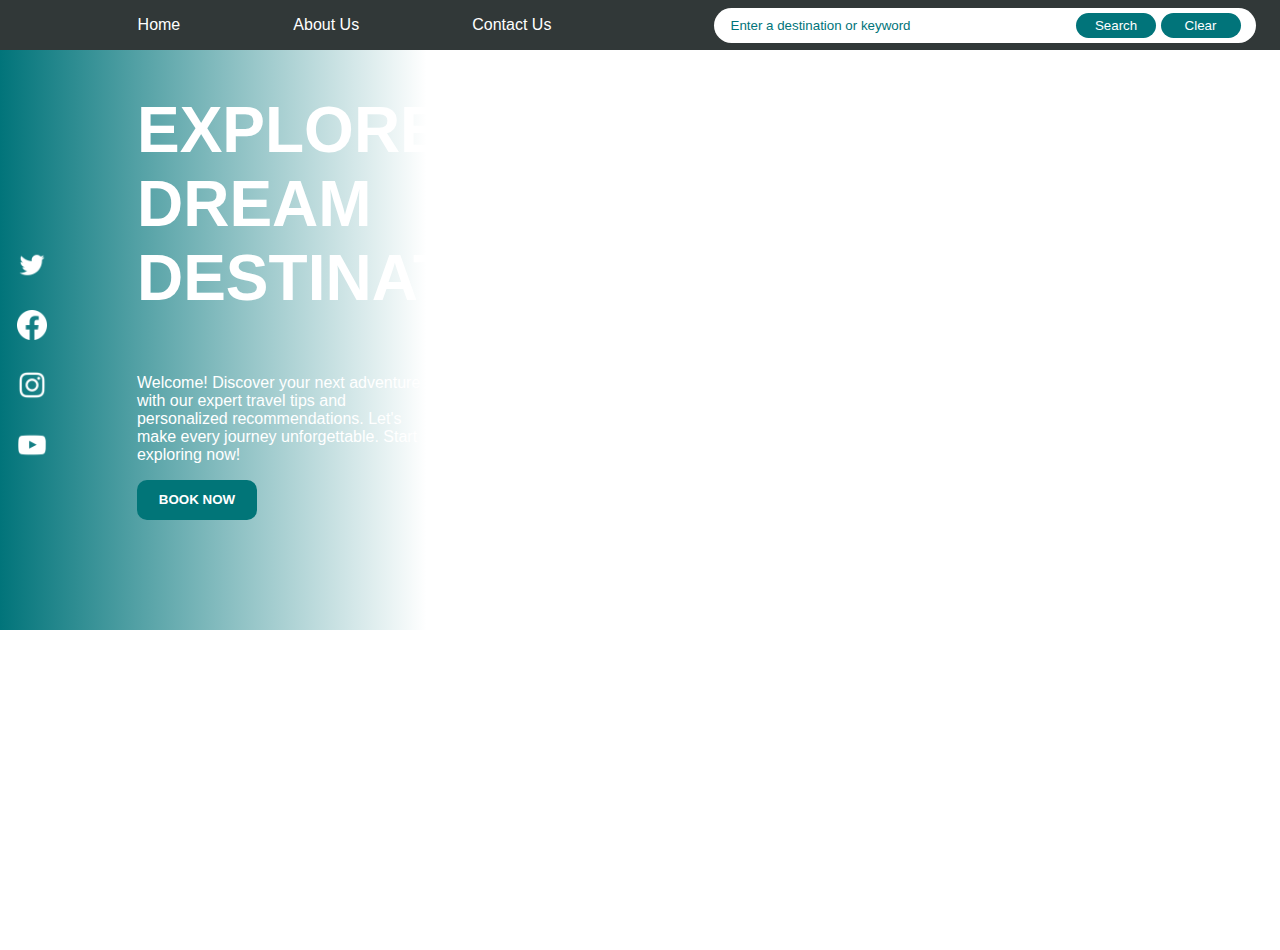
==== index.html @ f6c51ffc "update index.html" ====
<!DOCTYPE html>
<html lang="en">
  <head>
    <meta charset="UTF-8" />
    <meta name="viewport" content="width=device-width, initial-scale=1.0" />
    <title>Travel Recommendation</title>
    <link rel="stylesheet" href="travel_recommendation.css" />
  </head>
  <body>
    <nav class="nav-container">
      <div class="nav-btns">
        <a href="">Home</a>
        <a href="">About Us</a>
        <a href="">Contact Us</a>
      </div>

      <div class="search-container">
        <form class="search-form" action="">
          <input
            class="search-input"
            type="text"
            placeholder="Enter a destination or keyword"
          />
          <div class="search-btns">
            <button class="search-btn">Search</button>
            <button class="search-btn">Clear</button>
          </div>
        </form>
      </div>
    </nav>
    <div class="home">
      <aside class="aside-container">
        <img
          class="social-media-imgs"
          src="./assets/uil--twitter.png"        />
        <img
          class="social-media-imgs"
          src="./assets/bi--facebook.png"
        />
        <img
          class="social-media-imgs"
          src="./assets/uil--instagram.png"
        />
        <img
          class="social-media-imgs"
          src="./assets/uil--youtube.png"
        />
      </aside>
      <div class="title-home-container">
        <h1>EXPLORE DREAM DESTINATION</h1>
      </div>
      <div class="text-home-container">
        <p>Welcome! Discover your next adventure with our expert travel tips and personalized recommendations. Let's make every journey unforgettable. Start exploring now!</p>
        <button class="book-btn">
          BOOK NOW
        </button>
      </div>
    </div>
  </body>
</html>
---- travel_recommendation.css ----
body {
  margin: 0;
  font-family: "Segoe UI", Tahoma, Geneva, Verdana, sans-serif;
  background-image: url("https://hips.hearstapps.com/hmg-prod/images/nueva-york-1521191396.jpg?crop=1.00xw:0.751xh;0,0.0933xh&resize=2048:*");
  background-size: cover;
  background-attachment: fixed;
  background-position: center;
  background-repeat: no-repeat;
  height: 100vh;
}

.nav-container {
  background-color: #313838;
  width: 100%;
  height: 50px;
  margin: 0;
  display: flex;
  justify-content: space-around;
  align-items: center;
  overflow: hidden;
  position: fixed;
  top: 0;
  z-index: 1000;
}

.nav-btns {
  width: 50%;
  display: flex;
  justify-content: space-evenly;
}

.nav-btns > a {
  color: white;
  text-decoration: none;
}

.search-container {
  background-color: white;
  width: 40%;
  height: 35px;
  border-radius: 30px;
  display: flex;
  align-items: center;
  padding: 0 15px;
}

.search-form {
  display: flex;
  width: 100%;
  justify-content: space-between;
}

.search-input {
  width: 60%;
  border: none;
}

.search-input::placeholder {
  color: #01747a;
}

.search-input:focus-visible {
  outline: none;
}

.search-btn {
  background-color: #01747a;
  color: white;
  width: 80px;
  height: 25px;
  border: none;
  border-radius: 20px;
  cursor: pointer;
}

.home {
  display: grid;
    background: linear-gradient(to right, #01747a, rgba(0, 0, 0, 0), rgba(0, 0, 0, 0), rgba(0, 0, 0, 0));
  height: 580px;
  width: 100%;
  margin-top: 50px;
  grid-template-columns: 0.1fr 1.9fr;
  grid-template-rows: 1fr 1fr;
  grid-template-areas:
    "aside title title"
    "aside text text";

}

.aside-container {
  grid-area: aside;
  display: flex;
  flex-direction: column;
  align-items: center;
  gap: 30px;
  padding-top: 200px;
  width: 100%;
}

.social-media-imgs {
  width: 30px;
  height: 30px;
  cursor: pointer;
}

.title-home-container{
  grid-area: title;
  width: 30%;
  height: 100%;
  display: flex;
  align-items: center;
}

.title-home-container>h1{
  color: white;
  font-size: 4rem;
  margin-left: 20%;
}

.text-home-container{
  grid-area: text;
  width: 30%;
  height: fit-content;
}

.text-home-container>p{
  color: white;
  margin-left: 20%;
}

.book-btn{
  background-color: #017578;
  color: white;
  font-weight: bold;
  border: none;
  border-radius: 10px;
  width: 120px;
  height: 40px;
  margin-left: 20%;
}
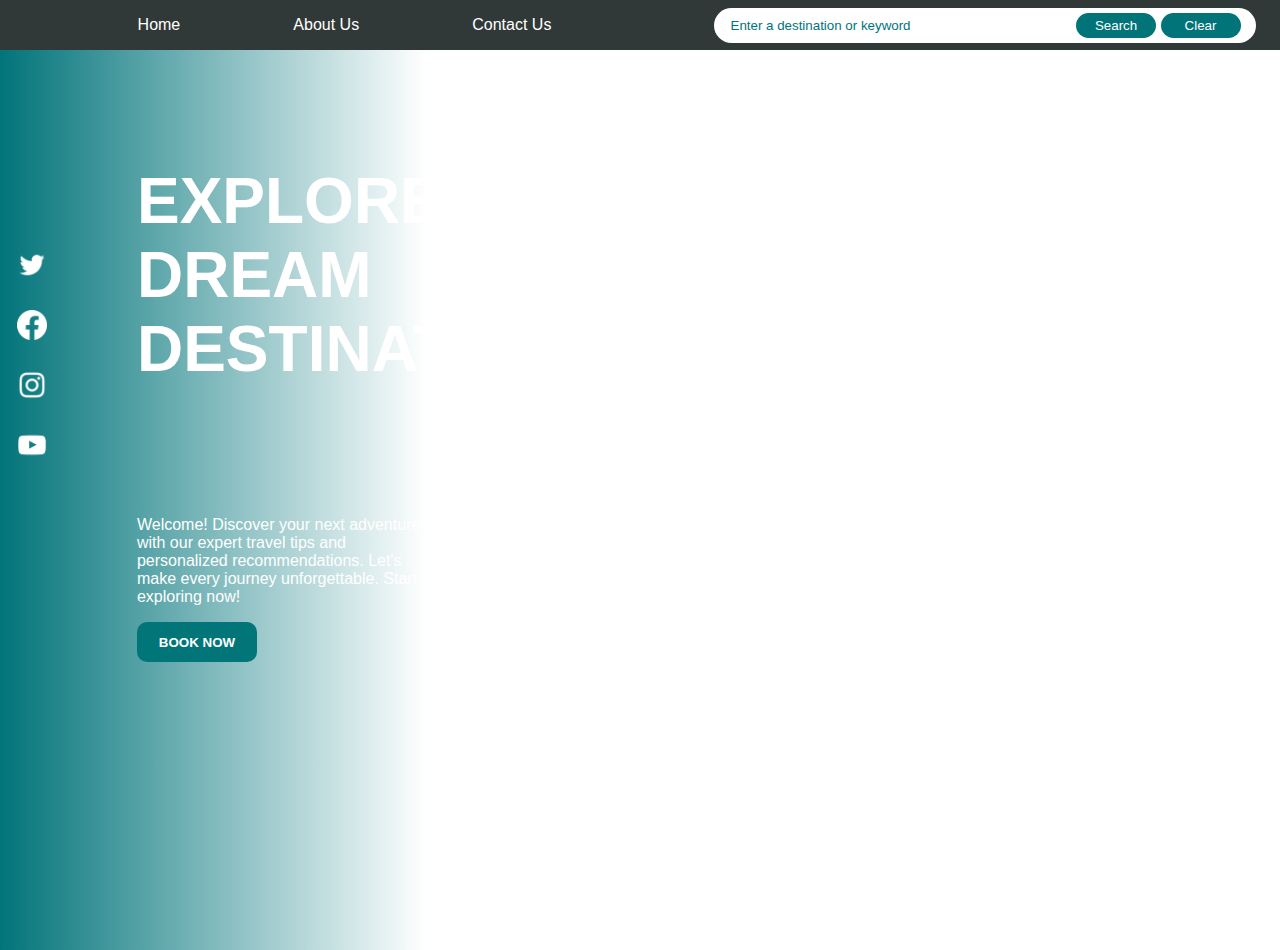
==== commit c0f8b6e7: "Create contact us page" ====
--- a/index.html
+++ b/index.html
@@ -9,9 +9,9 @@
   <body>
     <nav class="nav-container">
       <div class="nav-btns">
-        <a href="">Home</a>
-        <a href="">About Us</a>
-        <a href="">Contact Us</a>
+        <a href="./index.html">Home</a>
+        <a href="./aboutUs.html">About Us</a>
+        <a href="./contactUs.html">Contact Us</a>
       </div>
 
       <div class="search-container">
--- a/travel_recommendation.css
+++ b/travel_recommendation.css
@@ -7,6 +7,7 @@
   background-position: center;
   background-repeat: no-repeat;
   height: 100vh;
+  overflow-y: hidden;
 }
 
 .nav-container {
@@ -75,8 +76,14 @@
 
 .home {
   display: grid;
-    background: linear-gradient(to right, #01747a, rgba(0, 0, 0, 0), rgba(0, 0, 0, 0), rgba(0, 0, 0, 0));
-  height: 580px;
+  background: linear-gradient(
+    to right,
+    #01747a,
+    rgba(0, 0, 0, 0),
+    rgba(0, 0, 0, 0),
+    rgba(0, 0, 0, 0)
+  );
+  height: 100%;
   width: 100%;
   margin-top: 50px;
   grid-template-columns: 0.1fr 1.9fr;
@@ -84,7 +91,6 @@
   grid-template-areas:
     "aside title title"
     "aside text text";
-
 }
 
 .aside-container {
@@ -103,7 +109,7 @@
   cursor: pointer;
 }
 
-.title-home-container{
+.title-home-container {
   grid-area: title;
   width: 30%;
   height: 100%;
@@ -111,24 +117,24 @@
   align-items: center;
 }
 
-.title-home-container>h1{
+.title-home-container > h1 {
   color: white;
   font-size: 4rem;
   margin-left: 20%;
 }
 
-.text-home-container{
+.text-home-container {
   grid-area: text;
   width: 30%;
   height: fit-content;
 }
 
-.text-home-container>p{
+.text-home-container > p {
   color: white;
   margin-left: 20%;
 }
 
-.book-btn{
+.book-btn {
   background-color: #017578;
   color: white;
   font-weight: bold;
@@ -137,4 +143,12 @@
   width: 120px;
   height: 40px;
   margin-left: 20%;
-}+  cursor: pointer;
+}
+
+
+
+
+
+
+
